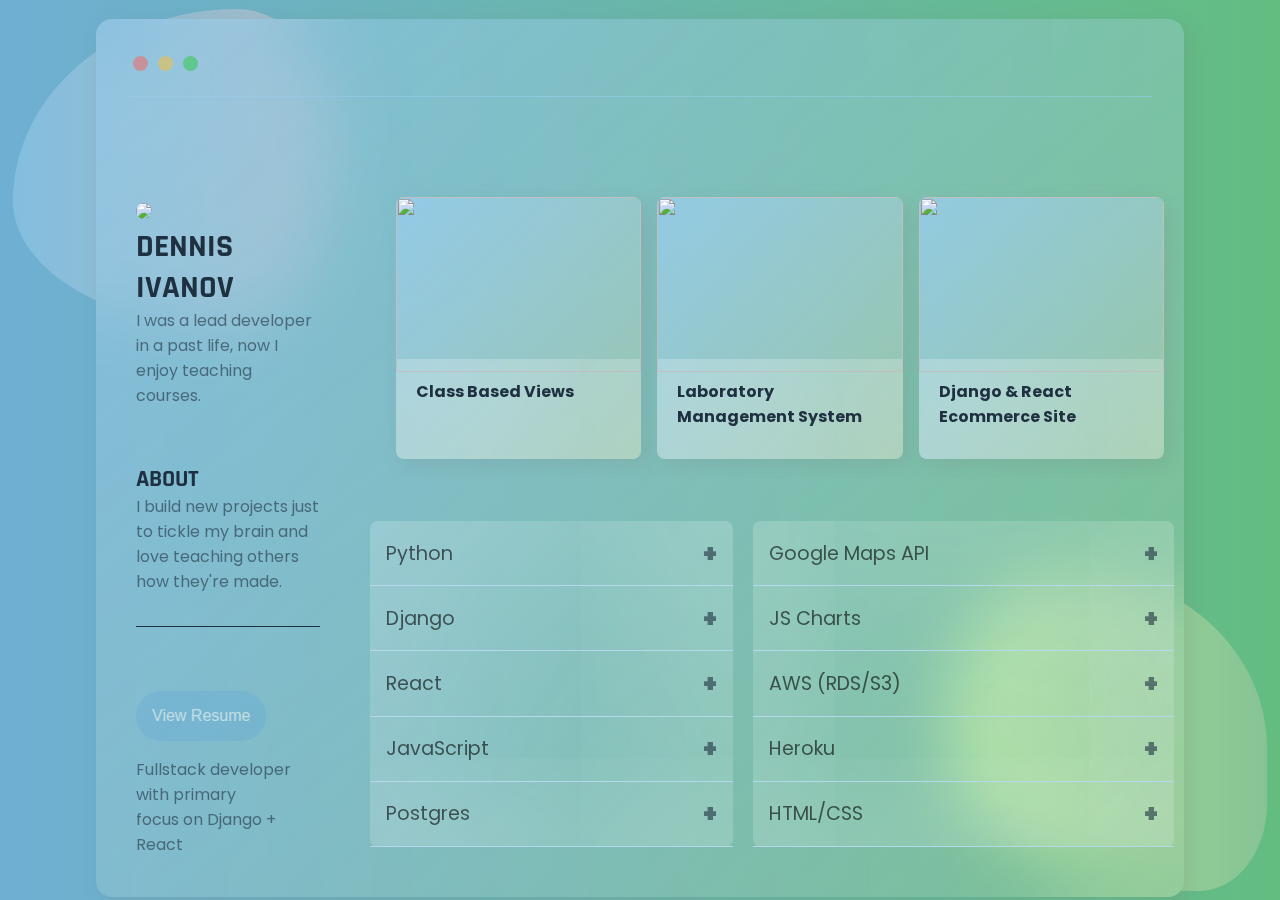
==== index.html @ 28defd7d "Slightly modified layout, needs accordion and mobile responsiveness" ====
<!DOCTYPE html>
<html>

<head>
	<meta charset="UTF-8">
	<meta name="viewport" content="width=device-width, initial-scale=1.0">
	<link rel="stylesheet" type="text/css" href="style.css">
	<script src="https://kit.fontawesome.com/6b20b1c14d.js" crossorigin="anonymous"></script>
	<link rel="preconnect" href="https://fonts.gstatic.com">
	<link href="https://fonts.googleapis.com/css2?family=Poppins&display=swap" rel="stylesheet">
	<title>Glassmorhpic</title>

	<link rel="preconnect" href="https://fonts.gstatic.com">
	<link href="https://fonts.googleapis.com/css2?family=Reenie+Beanie&display=swap" rel="stylesheet">
</head>

<body>

	<main>
		<section class="portfolio">

			<div class="menu">
				<div id="dot-1" class="browser-dot"></div>
				<div id="dot-2" class="browser-dot"></div>
				<div id="dot-3" class="browser-dot"></div>
			</div>


			<div class="container">

				<div class="bio-container">
					<div class="intro">
						<img id="profile_pic" src="pic.jpg">
						<h1>DENNIS IVANOV</h1>
						<p class="snippet">I was a lead developer in a past life, now I enjoy teaching courses.</p>
					</div>
					<div class="about">
						<h2>ABOUT</h2>
						<p>I build new projects just to tickle my brain and love teaching others how they're made.</p>
					</div>
					<hr>
					<div class="resume-container">
						<button class="resume">
							View Resume
						</button>
						<p class="resume-info">Fullstack developer with primary <br> focus on Django + React</p>
					</div>
				</div>


				<div class="content-container">
					<div id='projects-title-wrapper'>
						<img id="slideLeft" class="arrow" src="arrow.png">

						<img id="slideRight" class="arrow" src="arrow.png">
					</div>


					<div id="scroll-container" class="projects-container">
						<div class="project-card">
							<img src="ClassBasedViews-blog.jpg" class="proj-img">
							<div class="project-card-body">
								<h3 class="proj-title">Class Based Views</h3>
							</div>
						</div>
						<div class="project-card">
							<img src="FOIdashboard.jpg" class="proj-img">
							<div class="project-card-body">
								<h3 class="proj-title">Laboratory Management System</h3>
							</div>
						</div>
						<div class="project-card">
							<img src="Udemy.jpg" class="proj-img">
							<div class="project-card-body">
								<h3 class="proj-title">Django & React Ecommerce Site</h3>
							</div>
						</div>
					</div>



					<div class="skills-container">
						<div class="skills-container1">

							<div class="skill-wrapper">
								<p class="dropbtn">Python</p>
								<p class="expand-icon">&#43;</p>
								<div class="skill-detail">
									<h1>Hidden Content</h1>
								</div>
							</div>

							<div class="skill-wrapper">
								<p class="dropbtn">Django</p>
								<p class="expand-icon">&#43;</p>
							</div>

							<div class="skill-wrapper">
								<p class="dropbtn">React</p>
								<p class="expand-icon">&#43;</p>
							</div>

							<div class="skill-wrapper">
								<p class="dropbtn">JavaScript</p>
								<p class="expand-icon">&#43;</p>
							</div>

							<div class="skill-wrapper">
								<p class="dropbtn">Postgres</p>
								<p class="expand-icon">&#43;</p>
							</div>
						</div>

						<div class="skills-container2">
							<div class="skill-wrapper">
								<p class="dropbtn">Google Maps API</p>
								<p class="expand-icon">&#43;</p>
							</div>

							<div class="skill-wrapper">
								<p class="dropbtn">JS Charts</p>
								<p class="expand-icon">&#43;</p>

							</div>

							<div class="skill-wrapper">
								<p class="dropbtn">AWS (RDS/S3)</p>
								<p class="expand-icon">&#43;</p>

							</div>

							<div class="skill-wrapper">
								<p class="dropbtn">Heroku</p>
								<p class="expand-icon">&#43;</p>

							</div>

							<div class="skill-wrapper">
								<p class="dropbtn">HTML/CSS</p>
								<p class="expand-icon">&#43;</p>
							</div>
						</div>
					</div>
				</div>
			</div>
		</section>
	</main>

	<div class="blob1"></div>
	<div class="blob2"></div>


</body>

</html>
---- style.css ----
@import url('https://fonts.googleapis.com/css?family=Rajdhani:300&display=swap');

*{
	margin: 0;
	padding: 0;
	box-sizing: border-box;
	scroll-behavior: smooth;
}

h1{
	color: #1f3040;
	font-size: 2em;
	font-family: 'Rajdhani', sans-serif;
}

h2{
	color: #1f3040;
	font-family: 'Rajdhani', sans-serif;
}

p{
	font-size: 16px;
	color: black;
}

hr{
	margin-top: 2em;
	border: 0; 
	border-top: 1px solid #1f3040;
}

main{
	font-family: "Poppins", sans-serif;
	min-height: 100vh;
	background: rgb(111,175,211);
	background: linear-gradient(90deg, rgba(111,175,211,1) 0%, rgba(99,189,129,1) 100%);
	display: flex;
	align-items: center;
	justify-content: center;
}


.portfolio{
	min-height: 85vh;
	width: 85%;
	background: linear-gradient(to right bottom, 
		rgba(152,205,237,0.5), 
		rgba(170,201,167,0.3)
		);
	border-radius: 1rem;
	backdrop-filter: blur(2rem);
	box-shadow: 6px 6px 20px rgba(122,122,122,0.2);
	z-index: 3;
	margin-top: 1em;
}

.menu{
	display: flex;
	margin: 2em;
	padding-bottom: 20px;
	border-bottom: 1px solid rgba(152,205,237,0.5);
}

.browser-dot{
	height: 15px;
	width: 15px;
	border-radius: 50%;
	margin: 5px;
}

#dot-1{
	background-color: #FC6058;
	opacity: 0.5;
}

#dot-2{
	background-color: #FEC02F;
	opacity: 0.5;
}

#dot-3{
	background-color: #2ACA3E;
	opacity: 0.5;
}



.container{
	display: flex;
	justify-content: space-evenly;
	margin-top: 4em;
}


.bio-container{
	width: 300px;
	padding: 40px;

}


#profile_pic{
	width: 150px;
	border-radius: 50%;
}


.about{
	margin-top: 3.5em;
}

.snippet{
	color: #1f3040;
	opacity: 0.6;
}

p{
	opacity: 0.6;
	color: #1f3040;
}

.resume-container{
	margin-top: 4em;
}

.resume{
	background-color: #6fafd3;
	border:0;
	color: #fff;
	padding: 1em;
	border-radius: 50px;
	opacity: 0.5;
	font-size: 1em;
}

.resume-info{
	margin-top: 1em;
}

.content-container{
	min-width: 300px;
	/* background-color: rgb(126, 244, 96); */
}

#projects-title-wrapper{
	display: flex;
	justify-content: center;
	align-items: center;
}

#slideLeft{
	transform: rotate(180deg);
}

.arrow{
	height: 30px;
	width: 30px;
	margin: 20px;
	display: none;
}

.arrow:hover{
	cursor: pointer;
	opacity: .7;
}


.projects-title{
	text-align: center;
	color: white;
	opacity: 0.9;

}

#skills{
	margin-top: 1em;
}

.projects-container{
	display: flex;
	margin-top: 1em;
	overflow-x: auto;
	padding: 20px;
	
}


/* width */
.projects-container::-webkit-scrollbar {
	width: 10px;
	height: 10px;
  }
  
  /* Track */
  .projects-container::-webkit-scrollbar-track {
	box-shadow: inset 0 0 5px rgba(204, 255, 204, 0.541); 
	border-radius: 5px;
  }
   
  /* Handle */
  .projects-container::-webkit-scrollbar-thumb {
	background: #fff; 
	border-radius: 10px;
  }
  
  /* Handle on hover */
  .projects-container::-webkit-scrollbar-thumb:hover {
	background: #fff; 
  }

.project-card{


	border-radius: .5rem;
	margin-left: 1em;
	color: #1f3040;

	box-shadow: 6px 6px 20px rgba(122,122,122,0.2);
	background: linear-gradient(to right bottom, 
		rgba(152,205,237,0.8), 
		rgba(170,201,167,0.6)
		);
	
	width: 300px;
	overflow: hidden;

	/* background:#ffc;
	margin:10px;
	padding: 10px;

	box-shadow: 5px 5px 7px rgba(33,33,33,.7);
	transform: rotate(-6deg);
	font-family: 'Reenie Beanie';
	font-size: 24px; */
}



.proj-img{
	width: 100%;
	height: 175px;
	object-fit: cover;
	margin:0!important;
	padding: 0!important;
	

}

.project-card-body{
	box-shadow: inset 0 0 2000px rgba(255, 255, 255, .4);

	padding: 20px;
	min-height: 100px;
	margin:0;
	box-sizing: border-box;
	margin-top:-20px;
}

.proj-title{
	font-size: 16px;

}

.skills-container{
	display: flex;
	justify-content: space-evenly;
	margin-top: 2em;
	
	border-radius: .5em;

	
}



/* Dropdown Content */
.skills-container1, .skills-container2{
	flex-grow: 1;
	

	border-radius: .5em;

	display: flex;
	flex-flow: column;
	/* align-items: center; */
	
	box-shadow: 6px 6px 20px rgba(122,122,122,0.2);
	box-shadow: inset 0 0 2000px rgba(255, 255, 255, .4);
	margin:10px;
}


.skill-wrapper{
	/* border-bottom: 1px solid rgba(152,205,237,0.5); */
	border-bottom: 1px solid rgb(180, 216, 236);
	padding: 0.5em 1em;
	display: flex;
	justify-content: space-between;
	align-items: center;
}

.dropbtn{
	font-size: 1.2em;
	border: 0;
	padding: .5em 0;
	color: rgb(0, 0, 0);
}

.dropbtn:hover < * {
	color: chartreuse;
	display: block;
}

.skill-detail{
	display: none;
}


.expand-icon{
	font-size: 24px;
	font-weight: 900;
	cursor: pointer;
	
}




.blob1, .blob2{
	height: 20rem;
	width: 20rem;
	position: absolute;
}

.blob1{
	top: 1%;
	left: 1%;
	border-radius: 70% 30% 30% 70% / 60% 40% 60% 40%;
	background: rgb(152,205,237);
	background: linear-gradient(90deg, rgba(152,205,237,0.5) 0%, rgba(167,187,201,1) 100%);
}

.blob2{
	bottom: 1%;
	right: 1%;
	border-radius: 51% 81% 28% 100% / 60% 73% 36% 60%;
	background: rgb(177,237,152);
	background: linear-gradient(90deg, rgba(177,237,152,1) 0%, rgba(170,201,167,0.5) 100%);
}


@media screen and (max-width:1035px){
	.content-container{

	}


	.portfolio{
		width: 95%;
	}

}


@media screen and (max-width:910px){
.skills-container{
	flex-direction: column;
}

}




@media screen and (max-width:600px){
	.bio-container{
		width: 100%;
	
	}
	.container{
		flex-direction: column;
	}
	
	}
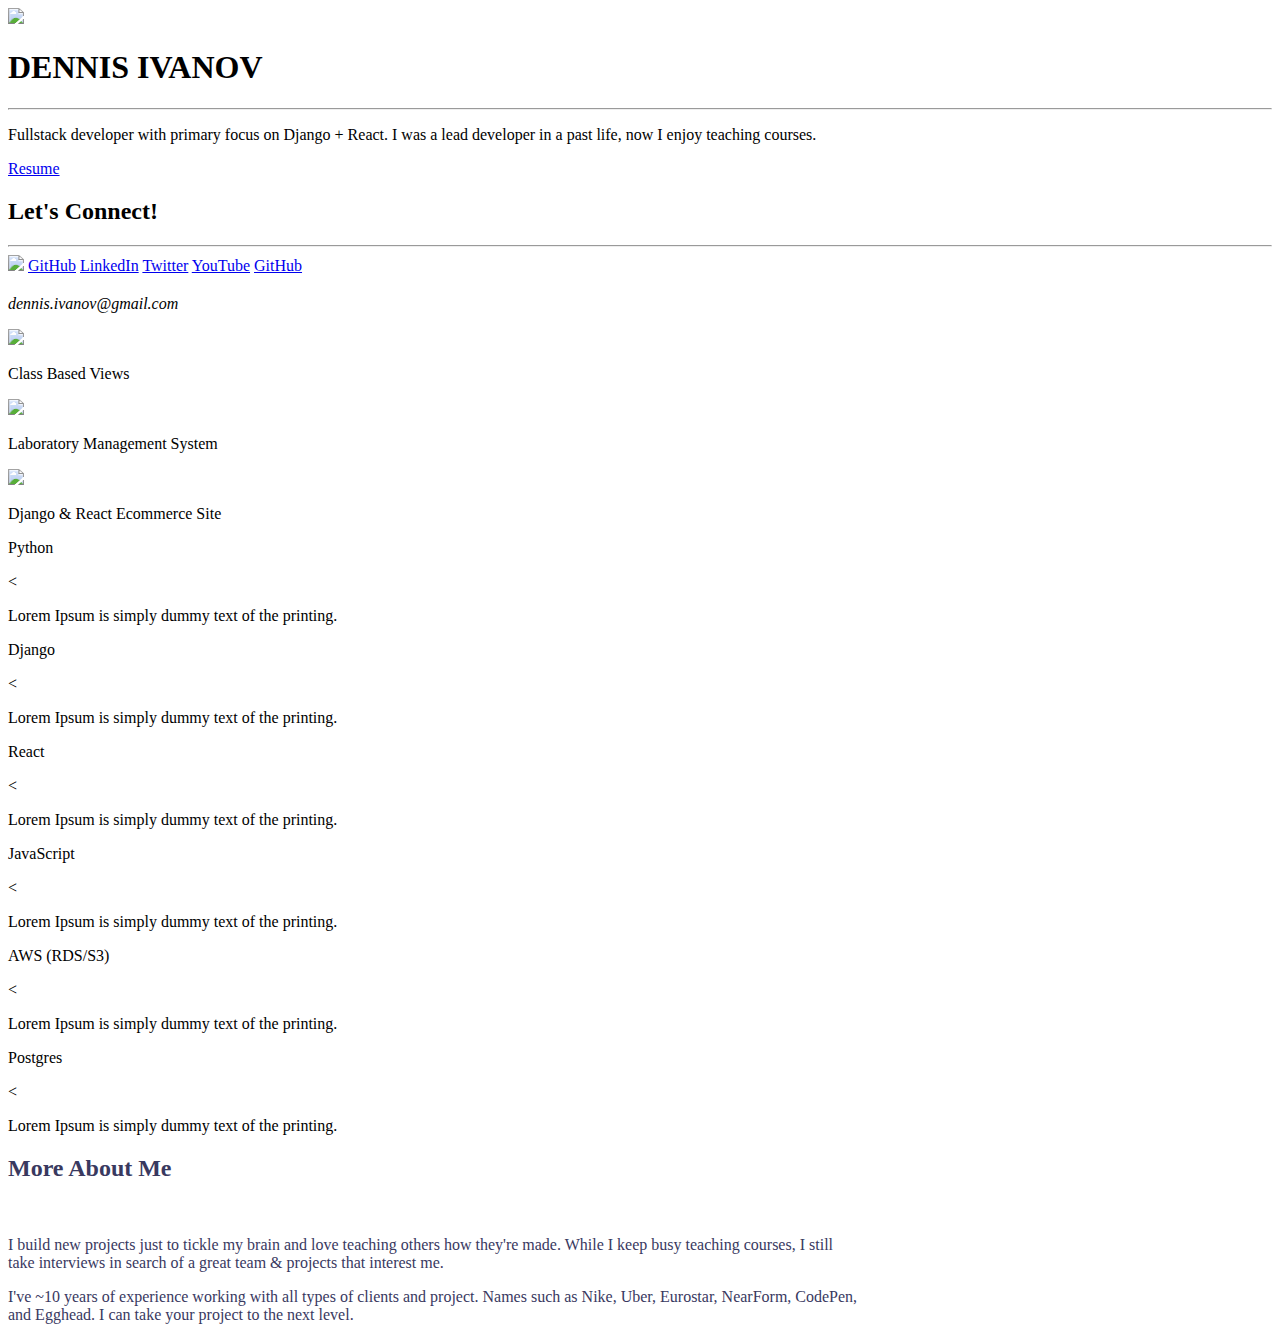
==== commit c65518a6: "Merge pull request #4 from divanov11/master" ====
--- a/index.html
+++ b/index.html
@@ -4,14 +4,13 @@
 <head>
 	<meta charset="UTF-8">
 	<meta name="viewport" content="width=device-width, initial-scale=1.0">
-	<link rel="stylesheet" type="text/css" href="style.css">
+	<link rel="stylesheet" type="text/css" href="style-blue.css">
 	<script src="https://kit.fontawesome.com/6b20b1c14d.js" crossorigin="anonymous"></script>
 	<link rel="preconnect" href="https://fonts.gstatic.com">
-	<link href="https://fonts.googleapis.com/css2?family=Poppins&display=swap" rel="stylesheet">
+	<link href="https://fonts.googleapis.com/css2?family=Lato&display=swap" rel="stylesheet">
 	<title>Glassmorhpic</title>
 
-	<link rel="preconnect" href="https://fonts.gstatic.com">
-	<link href="https://fonts.googleapis.com/css2?family=Reenie+Beanie&display=swap" rel="stylesheet">
+	
 </head>
 
 <body>
@@ -32,47 +31,55 @@
 					<div class="intro">
 						<img id="profile_pic" src="pic.jpg">
 						<h1>DENNIS IVANOV</h1>
-						<p class="snippet">I was a lead developer in a past life, now I enjoy teaching courses.</p>
+						<hr class="custom-spacer">
+						<p class="snippet">Fullstack developer with primary focus on Django + React. I was a lead
+							developer in a past life, now I enjoy teaching courses.</p>
+
+
+						<a class="resume" href="#">Resume</a>
+
 					</div>
-					<div class="about">
-						<h2>ABOUT</h2>
-						<p>I build new projects just to tickle my brain and love teaching others how they're made.</p>
+
+					<div class="contact-options">
+						<h2>Let's Connect!</h2>
+						<hr class="custom-spacer">
+						<img style="width: 20px;" src="link.png">
+						<a href="#">GitHub</a>
+						<a href="#">LinkedIn</a>
+						<a href="#">Twitter</a>
+						<a href="#">YouTube</a>
+						<a href="#">GitHub</a>
+
+						<p style="margin-top: 20px;"><i>dennis.ivanov@gmail.com</i></p>
 					</div>
-					<hr>
-					<div class="resume-container">
-						<button class="resume">
-							View Resume
-						</button>
-						<p class="resume-info">Fullstack developer with primary <br> focus on Django + React</p>
-					</div>
+
+
+
 				</div>
 
 
 				<div class="content-container">
-					<div id='projects-title-wrapper'>
-						<img id="slideLeft" class="arrow" src="arrow.png">
-
-						<img id="slideRight" class="arrow" src="arrow.png">
-					</div>
 
 
-					<div id="scroll-container" class="projects-container">
-						<div class="project-card">
-							<img src="ClassBasedViews-blog.jpg" class="proj-img">
-							<div class="project-card-body">
-								<h3 class="proj-title">Class Based Views</h3>
+					<div class="project-main-wrapper">
+						<div id="scroll-container" class="projects-container">
+							<div class="project-card">
+								<img src="ClassBasedViews-blog.jpg" class="proj-img">
+								<div class="project-card-body">
+									<p class="proj-title">Class Based Views</p>
+								</div>
 							</div>
-						</div>
-						<div class="project-card">
-							<img src="FOIdashboard.jpg" class="proj-img">
-							<div class="project-card-body">
-								<h3 class="proj-title">Laboratory Management System</h3>
+							<div class="project-card">
+								<img src="FOIdashboard.jpg" class="proj-img">
+								<div class="project-card-body">
+									<p class="proj-title">Laboratory Management System</p>
+								</div>
 							</div>
-						</div>
-						<div class="project-card">
-							<img src="Udemy.jpg" class="proj-img">
-							<div class="project-card-body">
-								<h3 class="proj-title">Django & React Ecommerce Site</h3>
+							<div class="project-card">
+								<img src="Udemy.jpg" class="proj-img">
+								<div class="project-card-body">
+									<p class="proj-title">Django & React Ecommerce Site</p>
+								</div>
 							</div>
 						</div>
 					</div>
@@ -83,64 +90,94 @@
 						<div class="skills-container1">
 
 							<div class="skill-wrapper">
-								<p class="dropbtn">Python</p>
-								<p class="expand-icon">&#43;</p>
+								<div class="skill-preview-wrapper">
+									<p class="skill">Python</p>
+									<p class="expand-icon">&#60;</p>
+								</div>
+
 								<div class="skill-detail">
-									<h1>Hidden Content</h1>
+									<p>Lorem Ipsum is simply dummy text of the printing.</p>
 								</div>
 							</div>
 
 							<div class="skill-wrapper">
-								<p class="dropbtn">Django</p>
-								<p class="expand-icon">&#43;</p>
+								<div class="skill-preview-wrapper">
+									<p class="skill">Django</p>
+									<p class="expand-icon">&#60;</p>
+								</div>
+								<div class="skill-detail">
+									<p>Lorem Ipsum is simply dummy text of the printing.</p>
+								</div>
 							</div>
 
 							<div class="skill-wrapper">
-								<p class="dropbtn">React</p>
-								<p class="expand-icon">&#43;</p>
+								<div class="skill-preview-wrapper">
+									<p class="skill">React</p>
+									<p class="expand-icon">&#60;</p>
+								</div>
+								<div class="skill-detail">
+									<p>Lorem Ipsum is simply dummy text of the printing.</p>
+								</div>
 							</div>
 
-							<div class="skill-wrapper">
-								<p class="dropbtn">JavaScript</p>
-								<p class="expand-icon">&#43;</p>
-							</div>
 
-							<div class="skill-wrapper">
-								<p class="dropbtn">Postgres</p>
-								<p class="expand-icon">&#43;</p>
-							</div>
+
 						</div>
 
 						<div class="skills-container2">
 							<div class="skill-wrapper">
-								<p class="dropbtn">Google Maps API</p>
-								<p class="expand-icon">&#43;</p>
+								<div class="skill-preview-wrapper">
+									<p class="skill">JavaScript</p>
+									<p class="expand-icon">&#60;</p>
+								</div>
+								<div class="skill-detail">
+									<p>Lorem Ipsum is simply dummy text of the printing.</p>
+								</div>
 							</div>
 
+
 							<div class="skill-wrapper">
-								<p class="dropbtn">JS Charts</p>
-								<p class="expand-icon">&#43;</p>
-
+								<div class="skill-preview-wrapper">
+									<p class="skill">AWS (RDS/S3)</p>
+									<p class="expand-icon">&#60;</p>
+								</div>
+								<div class="skill-detail">
+									<p>Lorem Ipsum is simply dummy text of the printing.</p>
+								</div>
 							</div>
 
-							<div class="skill-wrapper">
-								<p class="dropbtn">AWS (RDS/S3)</p>
-								<p class="expand-icon">&#43;</p>
 
-							</div>
+
 
 							<div class="skill-wrapper">
-								<p class="dropbtn">Heroku</p>
-								<p class="expand-icon">&#43;</p>
-
-							</div>
-
-							<div class="skill-wrapper">
-								<p class="dropbtn">HTML/CSS</p>
-								<p class="expand-icon">&#43;</p>
+								<div class="skill-preview-wrapper">
+									<p class="skill">Postgres</p>
+									<p class="expand-icon">&#60;</p>
+								</div>
+								<div class="skill-detail">
+									<p>Lorem Ipsum is simply dummy text of the printing.</p>
+								</div>
 							</div>
 						</div>
 					</div>
+
+					<div class="about-wrapper">
+						<h2 style="color:#39395f;">More About Me</h2>
+						<br>
+						<p style="color:#39395f;">I build new projects just to tickle my brain and love teaching others
+							how
+							they're made. While
+							I keep busy teaching courses, I still <br> take interviews in search of a great team &
+							projects
+							that interest me.</p>
+
+						<p style="color:#39395f;">I've ~10 years of experience working with all types of clients and
+							project. Names such as Nike, Uber, Eurostar, NearForm, CodePen,<br> and Egghead. I can take
+							your
+							project to the next level. </p>
+					</div>
+
+
 				</div>
 			</div>
 		</section>
@@ -150,6 +187,8 @@
 	<div class="blob2"></div>
 
 
+
 </body>
+<script src="script.js" type="text/javascript"></script>
 
 </html>